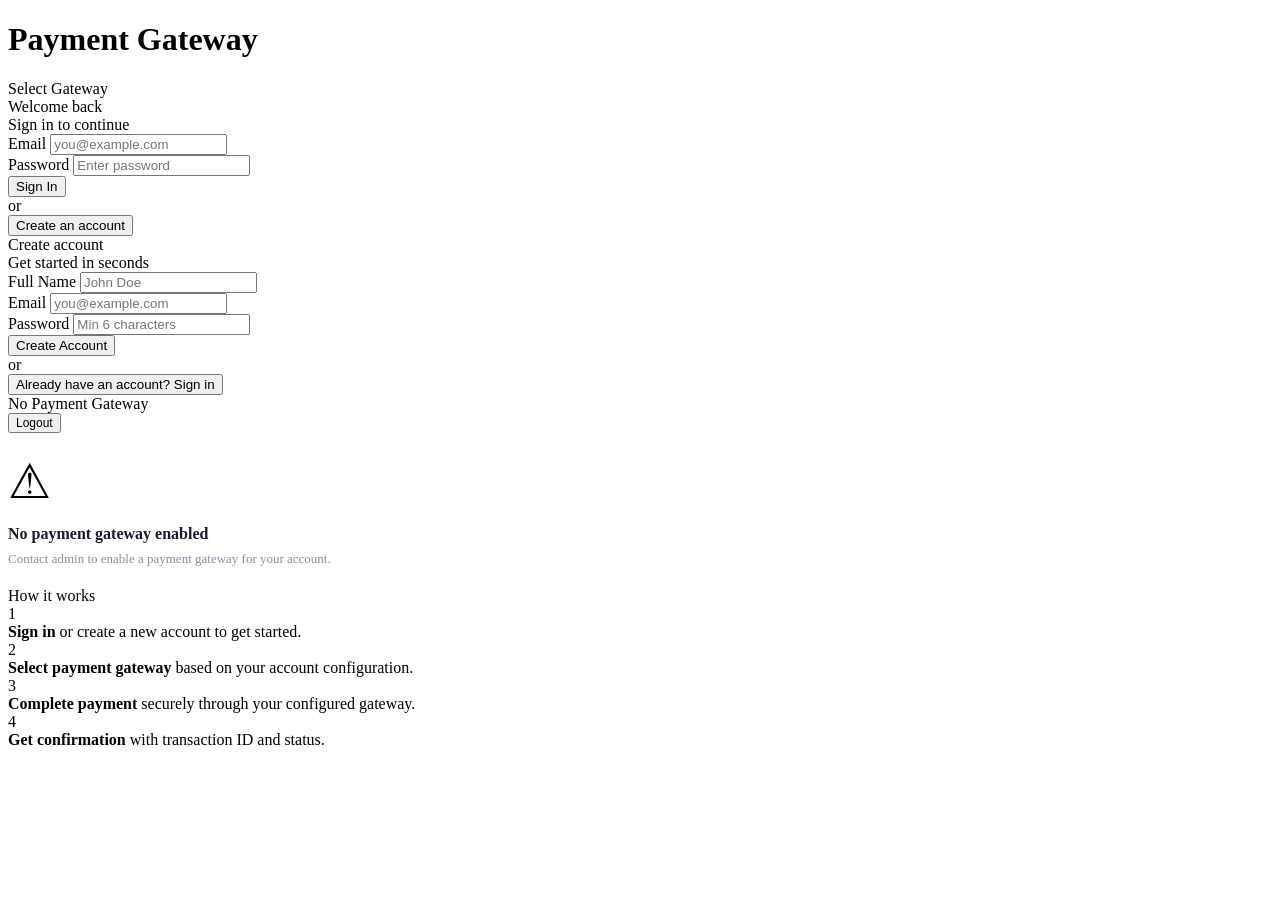
==== src/main/resources/static/index.html @ 1a73d905 "further updates on the micro service" ====
<!DOCTYPE html>
<html lang="en">
<head>
    <meta charset="UTF-8">
    <meta name="viewport" content="width=device-width, initial-scale=1.0">
    <title>Payment Gateway</title>
    <link href="https://fonts.googleapis.com/css2?family=Inter:wght@400;500;600;700&display=swap" rel="stylesheet">
    <link rel="stylesheet" href="/css/style.css">
</head>
<body>

<div class="header">
    <div class="header-inner">
        <h1>Payment Gateway</h1>
        <span class="header-badge">Select Gateway</span>
    </div>
</div>

<div class="container" id="step-login">
    <!-- LOGIN -->
    <div class="card" id="loginForm">
        <div class="card-header">
            <div class="card-title">Welcome back</div>
            <div class="card-subtitle">Sign in to continue</div>
        </div>
        <div class="banner banner-error" id="login-error"></div>
        <div class="form-group">
            <label>Email</label>
            <input type="email" id="loginEmail" placeholder="you@example.com" />
        </div>
        <div class="form-group">
            <label>Password</label>
            <input type="password" id="loginPassword" placeholder="Enter password" />
        </div>
        <button class="btn btn-primary" id="loginBtn">Sign In</button>
        <div class="separator"><span class="separator-line"></span><span class="separator-text">or</span><span class="separator-line"></span></div>
        <div class="text-center">
            <button class="btn-link" id="showRegister">Create an account</button>
        </div>
    </div>

    <!-- REGISTER -->
    <div class="card hidden" id="registerForm">
        <div class="card-header">
            <div class="card-title">Create account</div>
            <div class="card-subtitle">Get started in seconds</div>
        </div>
        <div class="banner banner-error" id="reg-error"></div>
        <div class="form-group">
            <label>Full Name</label>
            <input type="text" id="regName" placeholder="John Doe" />
        </div>
        <div class="form-group">
            <label>Email</label>
            <input type="email" id="regEmail" placeholder="you@example.com" />
        </div>
        <div class="form-group">
            <label>Password</label>
            <input type="password" id="regPassword" placeholder="Min 6 characters" />
        </div>
        <button class="btn btn-primary" id="registerBtn">Create Account</button>
        <div class="separator"><span class="separator-line"></span><span class="separator-text">or</span><span class="separator-line"></span></div>
        <div class="text-center">
            <button class="btn-link" id="showLogin">Already have an account? Sign in</button>
        </div>
    </div>

    <!-- NO GATEWAY -->
    <div class="card hidden" id="noGatewayMsg">
        <div class="card-header">
            <div class="card-title">No Payment Gateway</div>
            <button class="btn-link" onclick="logout()" style="font-size:12px;">Logout</button>
        </div>
        <div class="text-center" style="padding: 20px 0;">
            <div style="font-size:48px;margin-bottom:16px;">&#9888;</div>
            <div style="font-size:16px;font-weight:600;color:#1a1a2e;margin-bottom:8px;">No payment gateway enabled</div>
            <div style="font-size:13px;color:#8b8fa3;">Contact admin to enable a payment gateway for your account.</div>
        </div>
    </div>

    <div class="info-section">
        <div class="info-title">How it works</div>
        <div class="info-steps">
            <div class="info-step">
                <div class="info-step-num">1</div>
                <div class="info-step-text"><strong>Sign in</strong> or create a new account to get started.</div>
            </div>
            <div class="info-step">
                <div class="info-step-num">2</div>
                <div class="info-step-text"><strong>Select payment gateway</strong> based on your account configuration.</div>
            </div>
            <div class="info-step">
                <div class="info-step-num">3</div>
                <div class="info-step-text"><strong>Complete payment</strong> securely through your configured gateway.</div>
            </div>
            <div class="info-step">
                <div class="info-step-num">4</div>
                <div class="info-step-text"><strong>Get confirmation</strong> with transaction ID and status.</div>
            </div>
        </div>
    </div>
</div>

<script src="/common/js/common.js"></script>
<script src="/common/js/auth.js"></script>
</body>
</html>
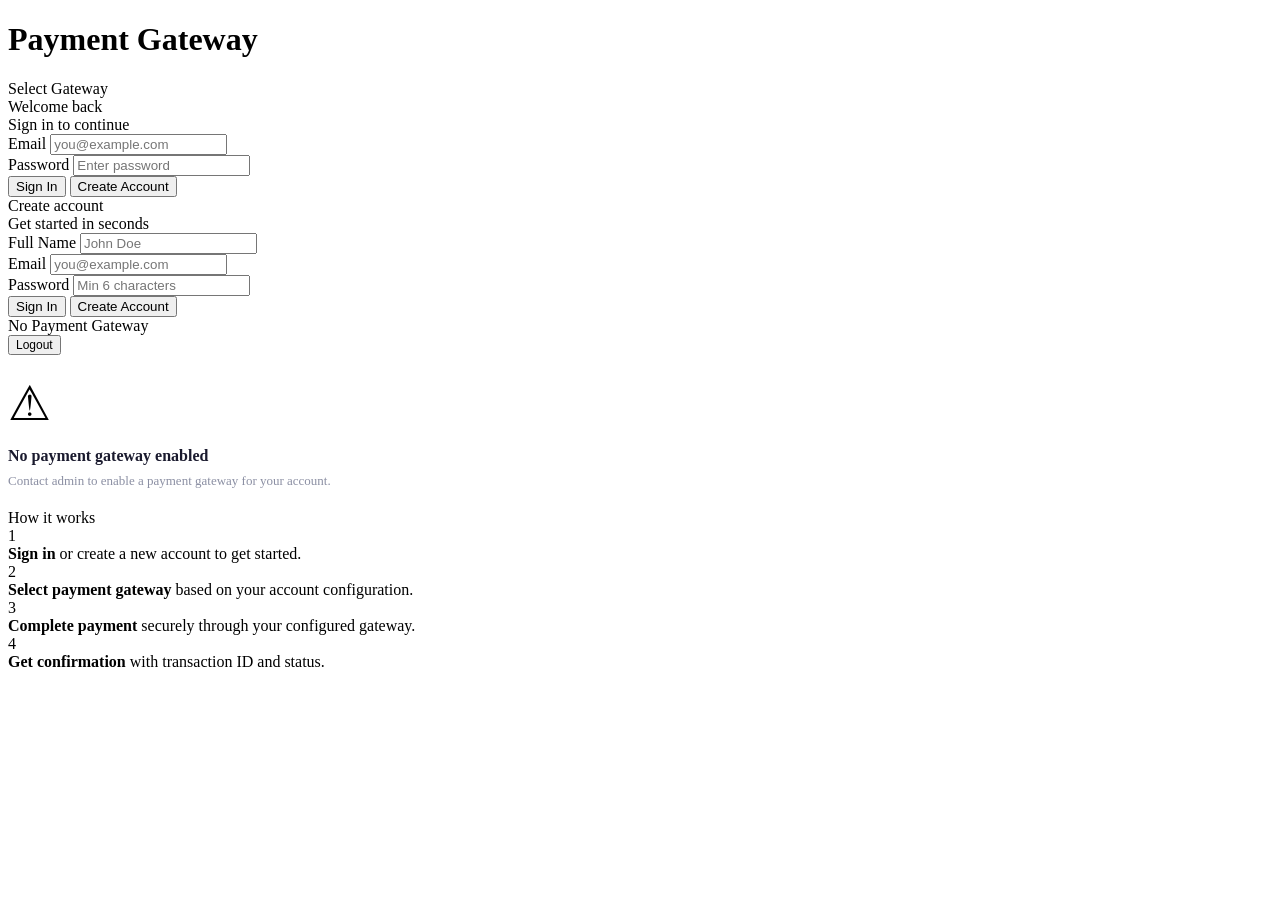
==== commit caa1b7d6: "fixed logs issue" ====
--- a/src/main/resources/static/index.html
+++ b/src/main/resources/static/index.html
@@ -32,10 +32,9 @@
             <label>Password</label>
             <input type="password" id="loginPassword" placeholder="Enter password" />
         </div>
-        <button class="btn btn-primary" id="loginBtn">Sign In</button>
-        <div class="separator"><span class="separator-line"></span><span class="separator-text">or</span><span class="separator-line"></span></div>
-        <div class="text-center">
-            <button class="btn-link" id="showRegister">Create an account</button>
+        <div class="btn-row">
+            <button class="btn btn-primary" id="loginBtn">Sign In</button>
+            <button class="btn btn-secondary" id="showRegister">Create Account</button>
         </div>
     </div>
 
@@ -58,10 +57,9 @@
             <label>Password</label>
             <input type="password" id="regPassword" placeholder="Min 6 characters" />
         </div>
-        <button class="btn btn-primary" id="registerBtn">Create Account</button>
-        <div class="separator"><span class="separator-line"></span><span class="separator-text">or</span><span class="separator-line"></span></div>
-        <div class="text-center">
-            <button class="btn-link" id="showLogin">Already have an account? Sign in</button>
+        <div class="btn-row">
+            <button class="btn btn-secondary" id="showLogin">Sign In</button>
+            <button class="btn btn-primary" id="registerBtn">Create Account</button>
         </div>
     </div>
 
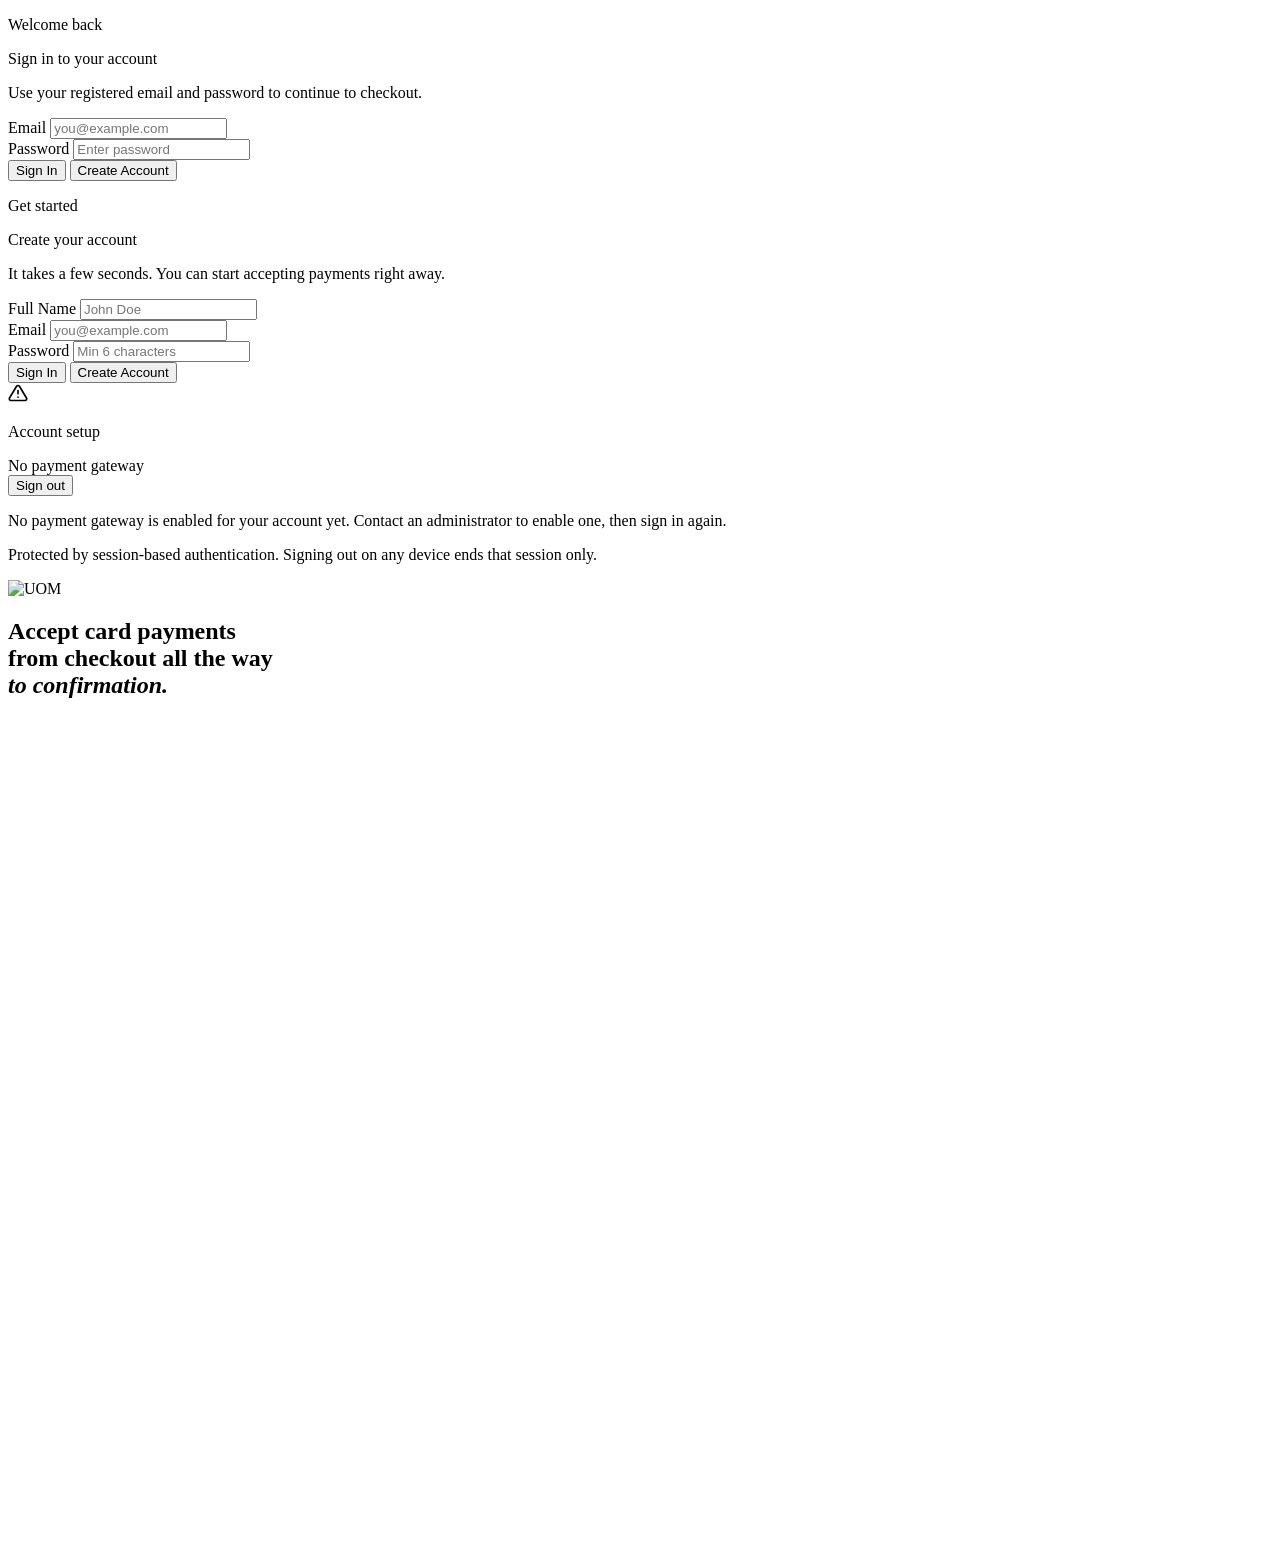
==== commit a57690a2: "fixed notification bugs" ====
--- a/src/main/resources/static/index.html
+++ b/src/main/resources/static/index.html
@@ -4,99 +4,113 @@
     <meta charset="UTF-8">
     <meta name="viewport" content="width=device-width, initial-scale=1.0">
     <title>Payment Gateway</title>
-    <link href="https://fonts.googleapis.com/css2?family=Inter:wght@400;500;600;700&display=swap" rel="stylesheet">
+    <link href="https://fonts.googleapis.com/css2?family=Inter:wght@400;500;600;700&family=Instrument+Serif:ital@0;1&display=swap" rel="stylesheet">
     <link rel="stylesheet" href="/css/style.css">
+    <link rel="stylesheet" href="/css/login.css">
 </head>
-<body>
+<body class="auth">
 
-<div class="header">
-    <div class="header-inner">
-        <h1>Payment Gateway</h1>
-        <span class="header-badge">Select Gateway</span>
-    </div>
-</div>
+<div class="auth-shell">
 
-<div class="container" id="step-login">
-    <!-- LOGIN -->
-    <div class="card" id="loginForm">
-        <div class="card-header">
-            <div class="card-title">Welcome back</div>
-            <div class="card-subtitle">Sign in to continue</div>
+    <!-- LEFT: form -->
+    <main class="auth-main">
+        <div class="auth-stack">
+
+            <!-- LOGIN -->
+            <section class="auth-panel" id="loginForm">
+                <p class="auth-eyebrow">Welcome back</p>
+                <div class="auth-title">Sign in to your account</div>
+                <p class="auth-sub">Use your registered email and password to continue to checkout.</p>
+                <div class="banner banner-error" id="login-error"></div>
+                <div class="form-group">
+                    <label for="loginEmail">Email</label>
+                    <input type="email" id="loginEmail" autocomplete="email" placeholder="you@example.com" />
+                </div>
+                <div class="form-group">
+                    <label for="loginPassword">Password</label>
+                    <input type="password" id="loginPassword" autocomplete="current-password" placeholder="Enter password" />
+                </div>
+                <div class="btn-row">
+                    <button class="btn btn-primary" id="loginBtn">Sign In</button>
+                    <button class="btn btn-secondary" id="showRegister">Create Account</button>
+                </div>
+            </section>
+
+            <!-- REGISTER -->
+            <section class="auth-panel hidden" id="registerForm">
+                <p class="auth-eyebrow">Get started</p>
+                <div class="auth-title">Create your account</div>
+                <p class="auth-sub">It takes a few seconds. You can start accepting payments right away.</p>
+                <div class="banner banner-error" id="reg-error"></div>
+                <div class="form-group">
+                    <label for="regName">Full Name</label>
+                    <input type="text" id="regName" autocomplete="name" placeholder="John Doe" />
+                </div>
+                <div class="form-group">
+                    <label for="regEmail">Email</label>
+                    <input type="email" id="regEmail" autocomplete="email" placeholder="you@example.com" />
+                </div>
+                <div class="form-group">
+                    <label for="regPassword">Password</label>
+                    <input type="password" id="regPassword" autocomplete="new-password" placeholder="Min 6 characters" />
+                </div>
+                <div class="btn-row">
+                    <button class="btn btn-secondary" id="showLogin">Sign In</button>
+                    <button class="btn btn-primary" id="registerBtn">Create Account</button>
+                </div>
+            </section>
+
+            <!-- NO GATEWAY -->
+            <section class="auth-panel auth-panel-warn hidden" id="noGatewayMsg">
+                <div class="auth-warn-art" aria-hidden="true">
+                    <svg width="20" height="20" viewBox="0 0 24 24" fill="none" stroke="currentColor" stroke-width="2" stroke-linecap="round" stroke-linejoin="round"><path d="M10.3 3.9 1.8 18a2 2 0 0 0 1.7 3h17a2 2 0 0 0 1.7-3L13.7 3.9a2 2 0 0 0-3.4 0z"/><path d="M12 9v4"/><path d="M12 17h.01"/></svg>
+                </div>
+                <div class="auth-panel-head">
+                    <div>
+                        <p class="auth-eyebrow">Account setup</p>
+                        <div class="auth-title">No payment gateway</div>
+                    </div>
+                    <button class="btn-link" onclick="logout()">Sign out</button>
+                </div>
+                <p class="auth-sub">No payment gateway is enabled for your account yet. Contact an administrator to enable one, then sign in again.</p>
+            </section>
+
+            <p class="auth-foot">Protected by session-based authentication. Signing out on any device ends that session only.</p>
         </div>
-        <div class="banner banner-error" id="login-error"></div>
-        <div class="form-group">
-            <label>Email</label>
-            <input type="email" id="loginEmail" placeholder="you@example.com" />
+    </main>
+
+    <!-- RIGHT: logo + headline + line art -->
+    <aside class="auth-art">
+        <img class="auth-logo" src="/img/logo.svg" alt="UOM" width="76" height="30" />
+
+        <h1 class="auth-display">Accept card payments<br>from checkout all the way<br><em>to confirmation.</em></h1>
+
+        <div class="auth-art-deco" aria-hidden="true">
+            <svg viewBox="0 0 340 224" fill="none">
+                <defs>
+                    <clipPath id="decoCard">
+                        <path d="M20 44 C18 24 34 14 52 15 L290 10 C314 9 329 24 328 42 L333 178 C335 200 320 211 302 210 L44 214 C24 215 14 200 15 182 C16 142 22 88 20 44 Z" />
+                    </clipPath>
+                </defs>
+                <path class="d d1" d="M20 44 C18 24 34 14 52 15 L290 10 C314 9 329 24 328 42 L333 178 C335 200 320 211 302 210 L44 214 C24 215 14 200 15 182 C16 142 22 88 20 44 Z" />
+                <path class="d d2" d="M46 76 C43 66 50 61 59 62 L86 59 C94 59 97 66 96 74 L98 99 C99 107 93 111 85 109 L57 112 C50 112 45 106 46 98 Z" />
+                <path class="d d3" d="M105 76 c6-5 13-5 19 0M105 89 c6-5 13-5 19 0M105 102 c7-6 15-6 22 0" />
+                <path class="d d4" d="M44 146 c10 -16 22 -14 33 -4 c11 10 20 19 33 8 c13 -11 22 -17 34 -6 c11 10 21 16 34 5 c11 -9 20 -12 31 -4" />
+                <path class="d d5" d="M45 172 c11 -14 23 -11 34 -1 c11 10 22 15 34 3 c11 -10 21 -13 34 -5" />
+                <path class="d d6" d="M245 138 q-2 -6 5 -7 L288 125 q8 -2 9 5 l5 31 q1 8 -7 9 L250 174 q-8 1 -9 -7 Z" />
+                <path class="d d7" d="M249 147 c5 -11 12 -8 17 1 c5 8 12 10 18 1 c5 -7 11 -9 17 -4" />
+                <path class="d d8" d="M252 162 c5 -11 12 -8 17 1 c5 8 12 10 17 2 c4 -7 10 -9 15 -5" />
+                <circle class="pulse" cx="303" cy="56" r="5" />
+                <circle class="pulse p2" cx="303" cy="56" r="11" />
+                <g clip-path="url(#decoCard)">
+                    <g class="sweep">
+                        <path d="M11 0 q-8 44 0 88 t0 88 t0 48" />
+                    </g>
+                </g>
+            </svg>
         </div>
-        <div class="form-group">
-            <label>Password</label>
-            <input type="password" id="loginPassword" placeholder="Enter password" />
-        </div>
-        <div class="btn-row">
-            <button class="btn btn-primary" id="loginBtn">Sign In</button>
-            <button class="btn btn-secondary" id="showRegister">Create Account</button>
-        </div>
-    </div>
+    </aside>
 
-    <!-- REGISTER -->
-    <div class="card hidden" id="registerForm">
-        <div class="card-header">
-            <div class="card-title">Create account</div>
-            <div class="card-subtitle">Get started in seconds</div>
-        </div>
-        <div class="banner banner-error" id="reg-error"></div>
-        <div class="form-group">
-            <label>Full Name</label>
-            <input type="text" id="regName" placeholder="John Doe" />
-        </div>
-        <div class="form-group">
-            <label>Email</label>
-            <input type="email" id="regEmail" placeholder="you@example.com" />
-        </div>
-        <div class="form-group">
-            <label>Password</label>
-            <input type="password" id="regPassword" placeholder="Min 6 characters" />
-        </div>
-        <div class="btn-row">
-            <button class="btn btn-secondary" id="showLogin">Sign In</button>
-            <button class="btn btn-primary" id="registerBtn">Create Account</button>
-        </div>
-    </div>
-
-    <!-- NO GATEWAY -->
-    <div class="card hidden" id="noGatewayMsg">
-        <div class="card-header">
-            <div class="card-title">No Payment Gateway</div>
-            <button class="btn-link" onclick="logout()" style="font-size:12px;">Logout</button>
-        </div>
-        <div class="text-center" style="padding: 20px 0;">
-            <div style="font-size:48px;margin-bottom:16px;">&#9888;</div>
-            <div style="font-size:16px;font-weight:600;color:#1a1a2e;margin-bottom:8px;">No payment gateway enabled</div>
-            <div style="font-size:13px;color:#8b8fa3;">Contact admin to enable a payment gateway for your account.</div>
-        </div>
-    </div>
-
-    <div class="info-section">
-        <div class="info-title">How it works</div>
-        <div class="info-steps">
-            <div class="info-step">
-                <div class="info-step-num">1</div>
-                <div class="info-step-text"><strong>Sign in</strong> or create a new account to get started.</div>
-            </div>
-            <div class="info-step">
-                <div class="info-step-num">2</div>
-                <div class="info-step-text"><strong>Select payment gateway</strong> based on your account configuration.</div>
-            </div>
-            <div class="info-step">
-                <div class="info-step-num">3</div>
-                <div class="info-step-text"><strong>Complete payment</strong> securely through your configured gateway.</div>
-            </div>
-            <div class="info-step">
-                <div class="info-step-num">4</div>
-                <div class="info-step-text"><strong>Get confirmation</strong> with transaction ID and status.</div>
-            </div>
-        </div>
-    </div>
 </div>
 
 <script src="/common/js/common.js"></script>
